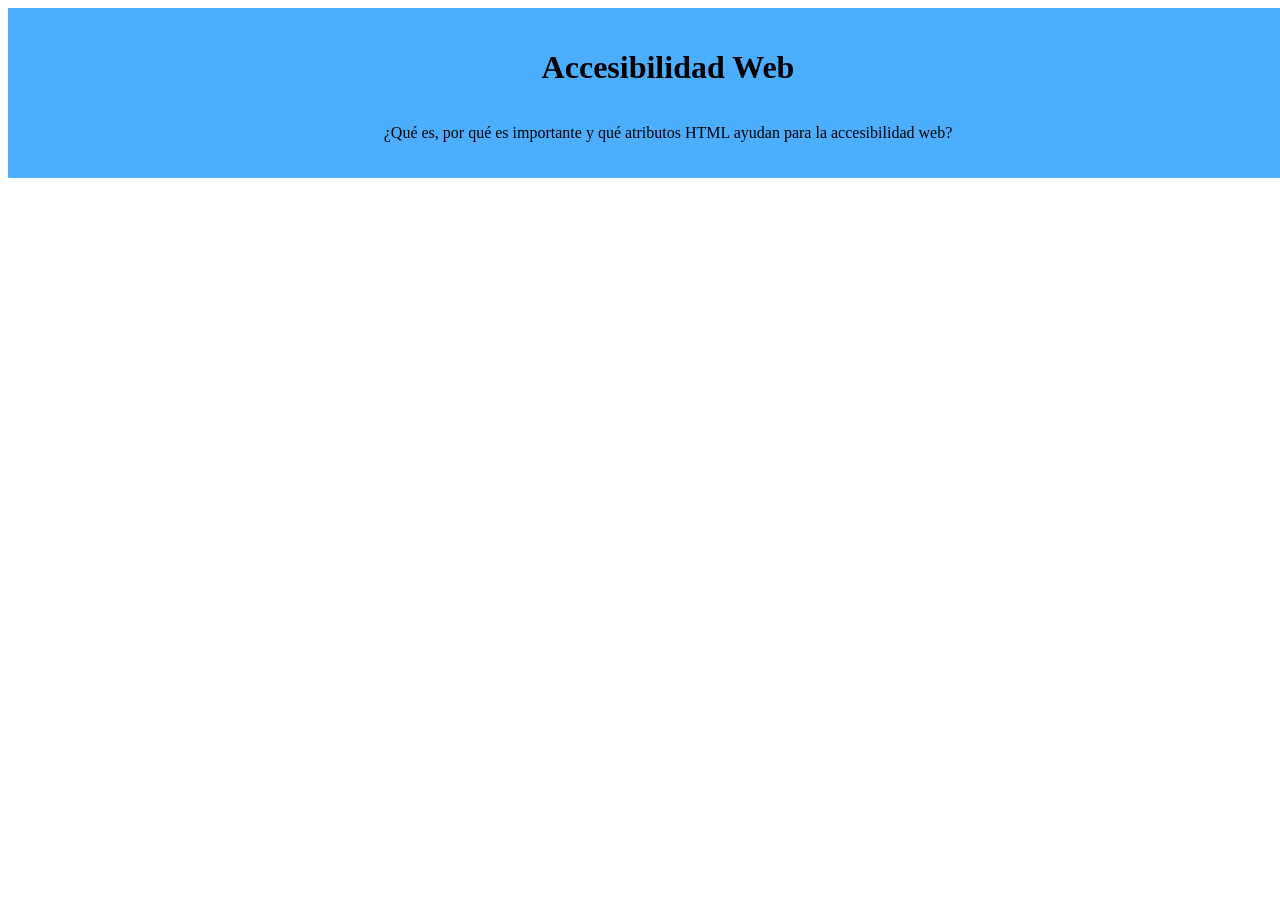
==== pagina/index.html @ 440dea8f "reorganizado" ====
<!DOCTYPE html>
<html lang="en">
    <head>
        <meta charset="UTF-8">
        <meta name="viewport" content="width=device-width, initial-scale=1.0">
        <title>Accesibilidad Web</title>
        <link rel="stylesheet" href="style/style.css">
    </head>
    <body>
        <div id="header">
            <h1>Accesibilidad Web</h1>
            <p>¿Qué es, por qué es importante y qué atributos HTML ayudan para la accesibilidad web?</p>
        </div>
    </body>
</html>
---- pagina/style/style.css ----
body {
    padding: 0;
}

#header {
    padding: 20px;
    background-color: rgb(76, 174, 255);
    width: 100vw;
    display: flex;
    flex-direction: column;
    text-align: center;
}
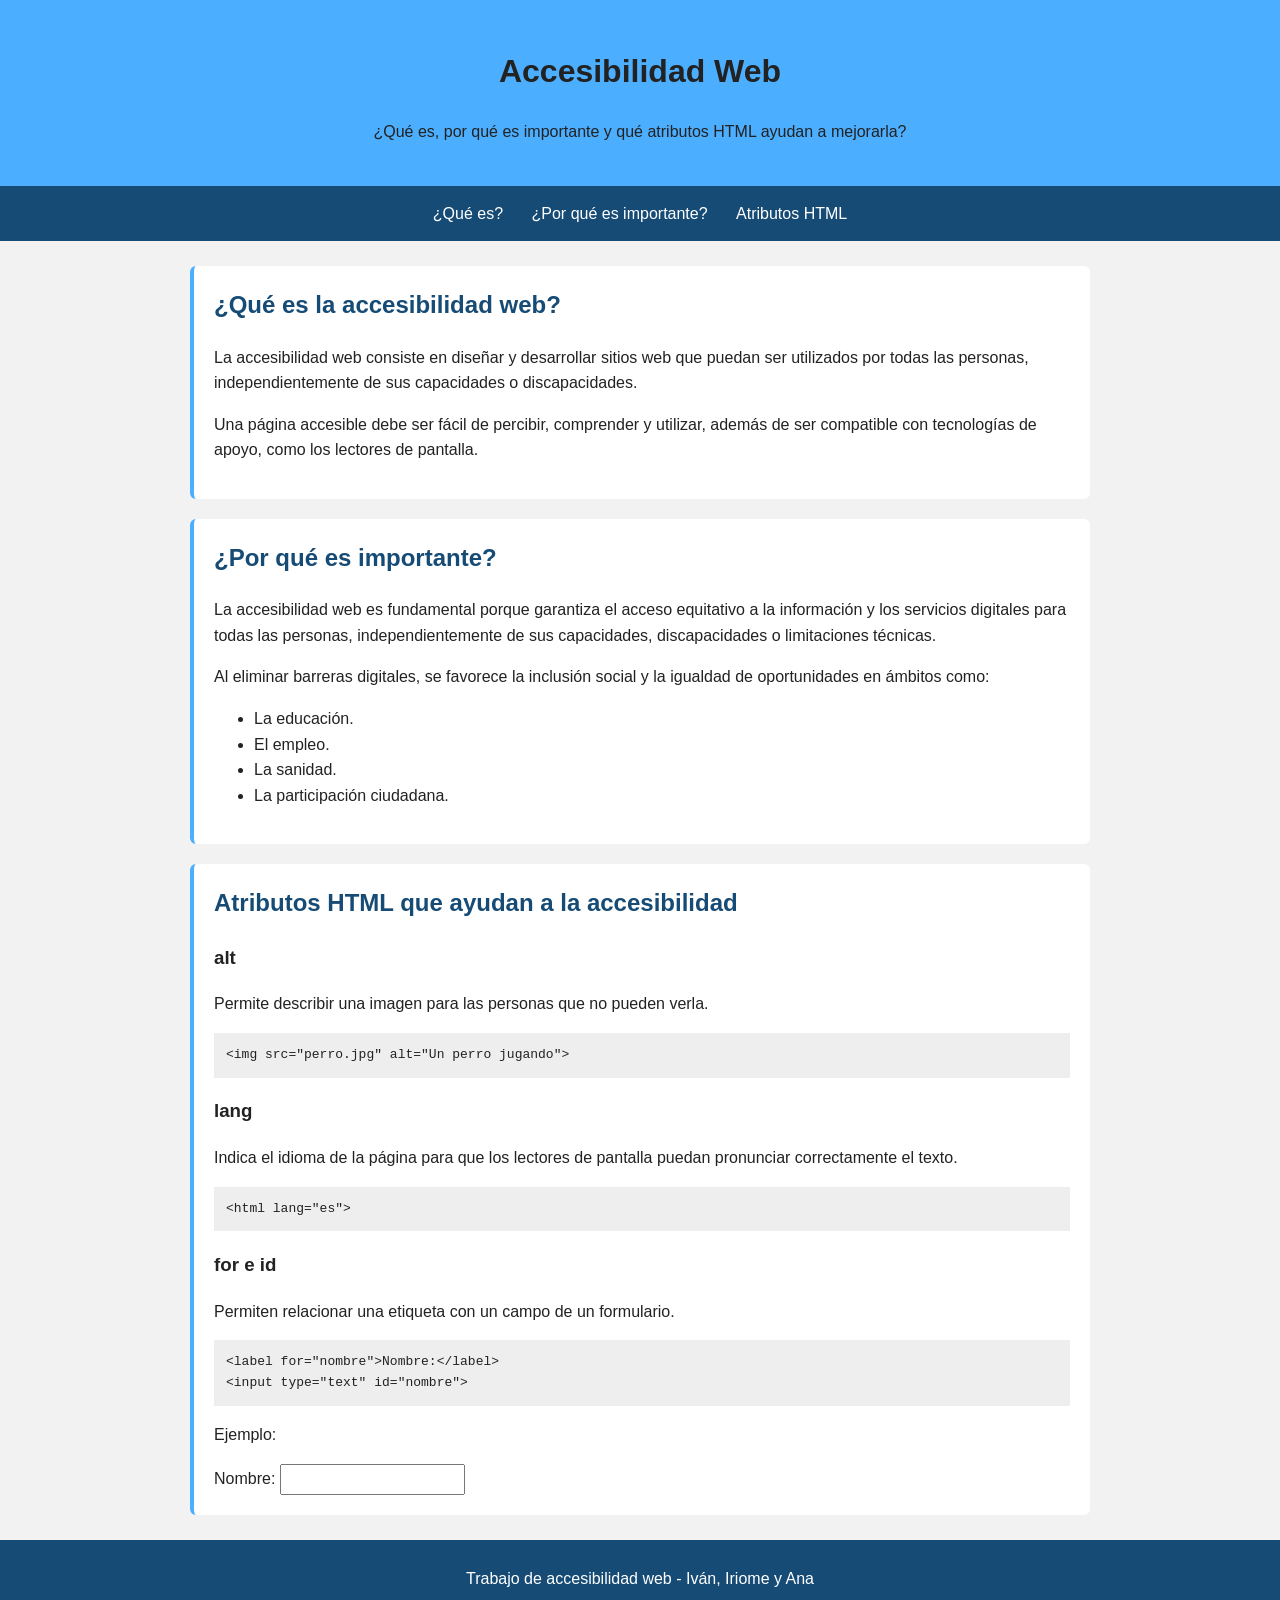
==== commit 7a2e228d: "Refactor HTML structure and enhance CSS styles for improved accessibility" ====
--- a/pagina/index.html
+++ b/pagina/index.html
@@ -1,15 +1,57 @@
 <!DOCTYPE html>
-<html lang="en">
-    <head>
-        <meta charset="UTF-8">
-        <meta name="viewport" content="width=device-width, initial-scale=1.0">
-        <title>Accesibilidad Web</title>
-        <link rel="stylesheet" href="style/style.css">
-    </head>
-    <body>
-        <div id="header">
-            <h1>Accesibilidad Web</h1>
-            <p>¿Qué es, por qué es importante y qué atributos HTML ayudan para la accesibilidad web?</p>
-        </div>
-    </body>
-</html>+<html lang="es">
+<head>
+    <meta charset="UTF-8">
+    <meta name="viewport" content="width=device-width, initial-scale=1.0">
+    <title>Accesibilidad Web</title>
+    <link rel="stylesheet" href="style/style.css">
+</head>
+<body>
+    <header id="header">
+        <h1>Accesibilidad Web</h1>
+        <p>¿Qué es, por qué es importante y qué atributos HTML ayudan a mejorarla?</p>
+    </header>
+    <nav>
+        <a href="#que-es">¿Qué es?</a>
+        <a href="#importancia">¿Por qué es importante?</a>
+        <a href="#atributos">Atributos HTML</a>
+    </nav>
+    <main>
+        <section id="que-es">
+            <h2>¿Qué es la accesibilidad web?</h2>
+            <p>La accesibilidad web consiste en diseñar y desarrollar sitios web que puedan ser utilizados por todas las personas, independientemente de sus capacidades o discapacidades.</p>
+            <p>Una página accesible debe ser fácil de percibir, comprender y utilizar, además de ser compatible con tecnologías de apoyo, como los lectores de pantalla.</p>
+        </section>
+        <section id="importancia">
+            <h2>¿Por qué es importante?</h2>
+            <p>La accesibilidad web es fundamental porque garantiza el acceso equitativo a la información y los servicios digitales para todas las personas, independientemente de sus capacidades, discapacidades o limitaciones técnicas.</p>
+            <p>Al eliminar barreras digitales, se favorece la inclusión social y la igualdad de oportunidades en ámbitos como:</p>
+            <ul>
+                <li>La educación.</li>
+                <li>El empleo.</li>
+                <li>La sanidad.</li>
+                <li>La participación ciudadana.</li>
+            </ul>
+        </section>
+        <section id="atributos">
+            <h2>Atributos HTML que ayudan a la accesibilidad</h2>
+            <h3>alt</h3>
+            <p>Permite describir una imagen para las personas que no pueden verla.</p>
+            <pre><code>&lt;img src="perro.jpg" alt="Un perro jugando"&gt;</code></pre>
+            <h3>lang</h3>
+            <p>Indica el idioma de la página para que los lectores de pantalla puedan pronunciar correctamente el texto.</p>
+            <pre><code>&lt;html lang="es"&gt;</code></pre>
+            <h3>for e id</h3>
+            <p>Permiten relacionar una etiqueta con un campo de un formulario.</p>
+            <pre><code>&lt;label for="nombre"&gt;Nombre:&lt;/label&gt;
+&lt;input type="text" id="nombre"&gt;</code></pre>
+            <p>Ejemplo:</p>
+            <label for="nombre">Nombre:</label>
+            <input type="text" id="nombre">
+        </section>
+    </main>
+    <footer>
+        <p>Trabajo de accesibilidad web - Iván, Iriome y Ana</p>
+    </footer>
+</body>
+</html>
--- a/pagina/style/style.css
+++ b/pagina/style/style.css
@@ -1,12 +1,67 @@
 body {
-    padding: 0;
+    margin: 0;
+    font-family: Arial, sans-serif;
+    background-color: #f2f2f2;
+    color: #222;
+    line-height: 1.6;
 }
 
 #header {
+    padding: 25px 15px;
+    background-color: rgb(76, 174, 255);
+    text-align: center;
+}
+
+nav {
+    background-color: #164b75;
+    text-align: center;
+    padding: 10px;
+}
+
+nav a {
+    display: inline-block;
+    color: white;
+    margin: 5px 12px;
+    text-decoration: none;
+}
+
+nav a:hover, nav a:focus {
+    text-decoration: underline;
+}
+
+main {
+    max-width: 900px;
+    margin: 25px auto;
+    padding: 0 15px;
+}
+
+section {
+    background-color: white;
     padding: 20px;
-    background-color: rgb(76, 174, 255);
-    width: 100vw;
-    display: flex;
-    flex-direction: column;
+    margin-bottom: 20px;
+    border-radius: 6px;
+    border-left: 4px solid rgb(76, 174, 255);
+}
+
+h2 {
+    color: #164b75;
+    margin-top: 0;
+}
+
+pre {
+    background-color: #eee;
+    padding: 12px;
+    overflow-x: auto;
+}
+
+input {
+    padding: 6px;
+    max-width: 90%;
+}
+
+footer {
+    background-color: #164b75;
+    color: white;
     text-align: center;
-}+    padding: 10px;
+}
